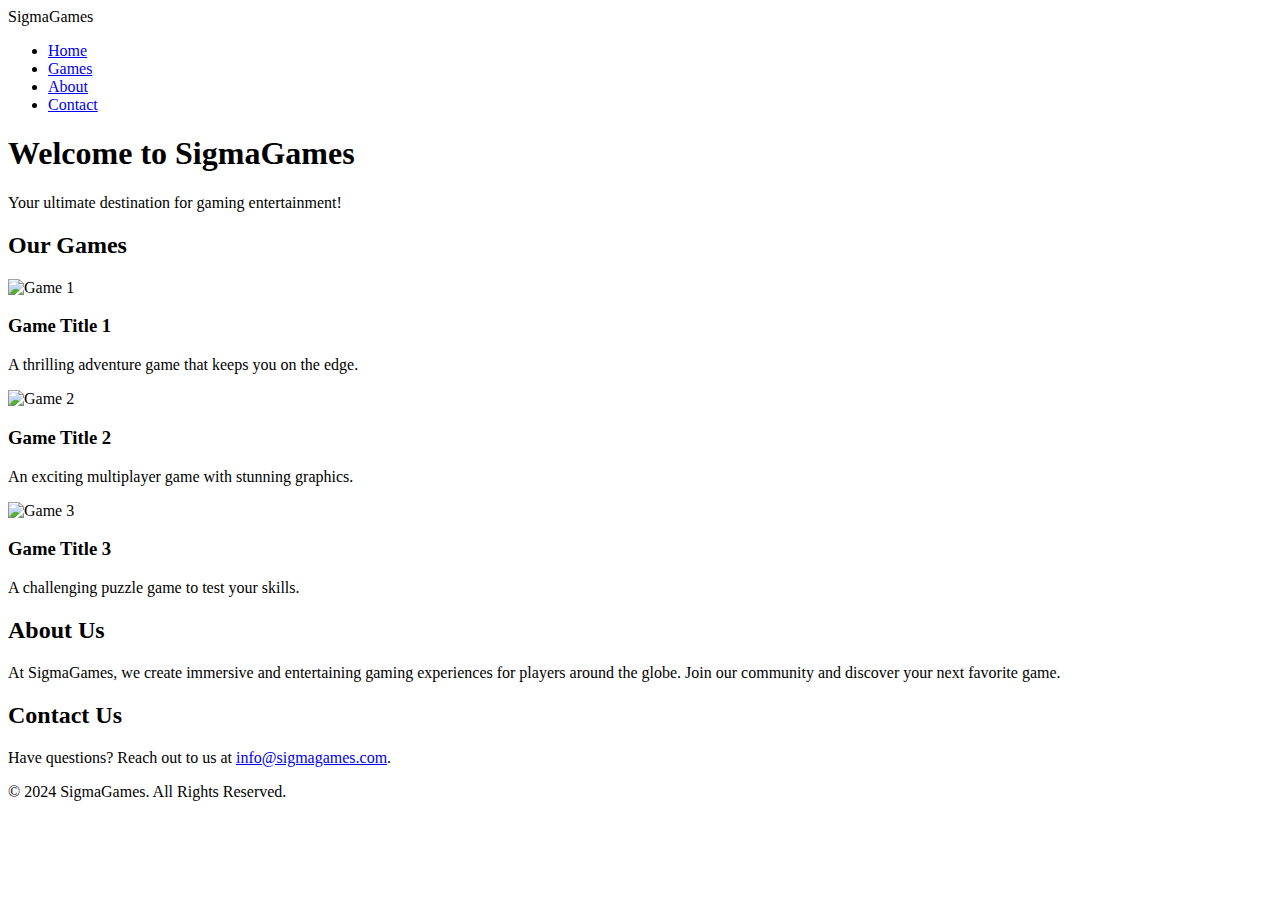
==== index.html @ b73bf2a1 "Create index.html" ====
<!DOCTYPE html>
<html lang="en">
<head>
    <meta charset="UTF-8">
    <meta name="viewport" content="width=device-width, initial-scale=1.0">
    <title>SigmaGames - Gaming Paradise</title>
    <link rel="stylesheet" href="styles.css">
</head>
<body>
    <header>
        <div class="logo">SigmaGames</div>
        <nav>
            <ul>
                <li><a href="#home">Home</a></li>
                <li><a href="#games">Games</a></li>
                <li><a href="#about">About</a></li>
                <li><a href="#contact">Contact</a></li>
            </ul>
        </nav>
    </header>

    <section id="home">
        <div class="hero">
            <h1>Welcome to SigmaGames</h1>
            <p>Your ultimate destination for gaming entertainment!</p>
        </div>
    </section>

    <section id="games">
        <h2>Our Games</h2>
        <div class="games-container">
            <div class="game-card">
                <img src="game1.jpg" alt="Game 1">
                <h3>Game Title 1</h3>
                <p>A thrilling adventure game that keeps you on the edge.</p>
            </div>
            <div class="game-card">
                <img src="game2.jpg" alt="Game 2">
                <h3>Game Title 2</h3>
                <p>An exciting multiplayer game with stunning graphics.</p>
            </div>
            <div class="game-card">
                <img src="game3.jpg" alt="Game 3">
                <h3>Game Title 3</h3>
                <p>A challenging puzzle game to test your skills.</p>
            </div>
        </div>
    </section>

    <section id="about">
        <h2>About Us</h2>
        <p>At SigmaGames, we create immersive and entertaining gaming experiences for players around the globe. Join our community and discover your next favorite game.</p>
    </section>

    <section id="contact">
        <h2>Contact Us</h2>
        <p>Have questions? Reach out to us at <a href="mailto:info@sigmagames.com">info@sigmagames.com</a>.</p>
    </section>

    <footer>
        <p>&copy; 2024 SigmaGames. All Rights Reserved.</p>
    </footer>
</body>
</html>
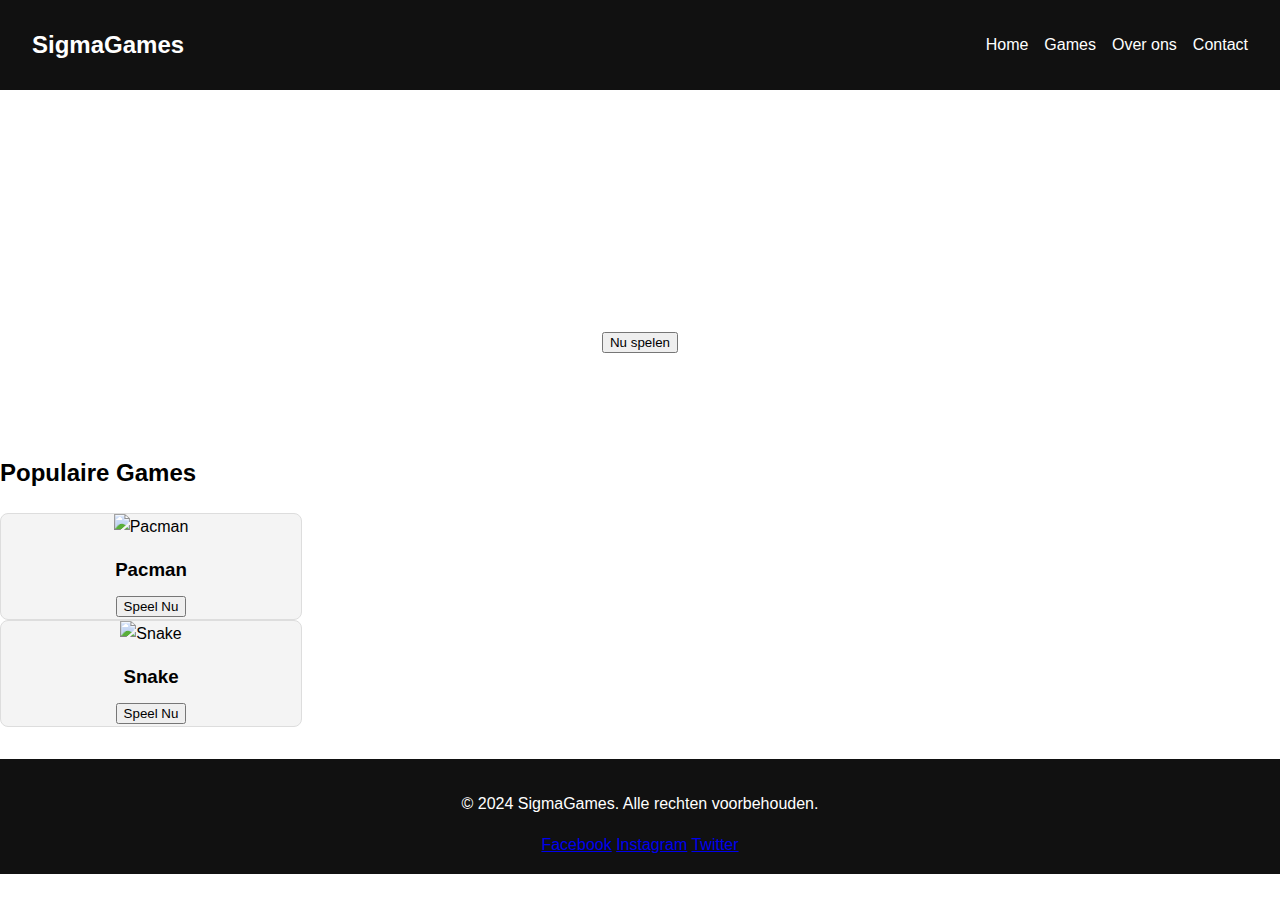
==== commit 57a4ae1f: "Update index.html" ====
--- a/index.html
+++ b/index.html
@@ -3,62 +3,57 @@
 <head>
     <meta charset="UTF-8">
     <meta name="viewport" content="width=device-width, initial-scale=1.0">
-    <title>SigmaGames - Gaming Paradise</title>
+    <title>SigmaGames - Online Gaming Platform</title>
     <link rel="stylesheet" href="styles.css">
 </head>
 <body>
+    <!-- Header -->
     <header>
         <div class="logo">SigmaGames</div>
         <nav>
             <ul>
-                <li><a href="#home">Home</a></li>
-                <li><a href="#games">Games</a></li>
-                <li><a href="#about">About</a></li>
-                <li><a href="#contact">Contact</a></li>
+                <li><a href="#">Home</a></li>
+                <li><a href="#">Games</a></li>
+                <li><a href="#">Over ons</a></li>
+                <li><a href="#">Contact</a></li>
             </ul>
         </nav>
     </header>
 
-    <section id="home">
-        <div class="hero">
-            <h1>Welcome to SigmaGames</h1>
-            <p>Your ultimate destination for gaming entertainment!</p>
-        </div>
+    <!-- Hero Section -->
+    <section class="hero">
+        <h1>Welkom bij SigmaGames!</h1>
+        <p>Speel de leukste games gratis online</p>
+        <button class="play-now">Nu spelen</button>
     </section>
 
-    <section id="games">
-        <h2>Our Games</h2>
-        <div class="games-container">
+    <!-- Games Section -->
+    <section class="games">
+        <h2>Populaire Games</h2>
+        <div class="game-grid">
+            <!-- Game 1 -->
             <div class="game-card">
-                <img src="game1.jpg" alt="Game 1">
-                <h3>Game Title 1</h3>
-                <p>A thrilling adventure game that keeps you on the edge.</p>
+                <img src="pacman.png" alt="Pacman">
+                <h3>Pacman</h3>
+                <button>Speel Nu</button>
             </div>
+            <!-- Game 2 -->
             <div class="game-card">
-                <img src="game2.jpg" alt="Game 2">
-                <h3>Game Title 2</h3>
-                <p>An exciting multiplayer game with stunning graphics.</p>
-            </div>
-            <div class="game-card">
-                <img src="game3.jpg" alt="Game 3">
-                <h3>Game Title 3</h3>
-                <p>A challenging puzzle game to test your skills.</p>
+                <img src="snake.png" alt="Snake">
+                <h3>Snake</h3>
+                <button>Speel Nu</button>
             </div>
         </div>
     </section>
 
-    <section id="about">
-        <h2>About Us</h2>
-        <p>At SigmaGames, we create immersive and entertaining gaming experiences for players around the globe. Join our community and discover your next favorite game.</p>
-    </section>
-
-    <section id="contact">
-        <h2>Contact Us</h2>
-        <p>Have questions? Reach out to us at <a href="mailto:info@sigmagames.com">info@sigmagames.com</a>.</p>
-    </section>
-
+    <!-- Footer -->
     <footer>
-        <p>&copy; 2024 SigmaGames. All Rights Reserved.</p>
+        <p>&copy; 2024 SigmaGames. Alle rechten voorbehouden.</p>
+        <div class="social-media">
+            <a href="#">Facebook</a>
+            <a href="#">Instagram</a>
+            <a href="#">Twitter</a>
+        </div>
     </footer>
 </body>
 </html>
--- a/styles.css
+++ b/styles.css
@@ -0,0 +1,75 @@
+body {
+    margin: 0;
+    font-family: Arial, sans-serif;
+    line-height: 1.6;
+}
+
+header {
+    display: flex;
+    justify-content: space-between;
+    align-items: center;
+    background: #111;
+    color: #fff;
+    padding: 1rem 2rem;
+}
+
+header .logo {
+    font-size: 1.5rem;
+    font-weight: bold;
+}
+
+header nav ul {
+    list-style: none;
+    display: flex;
+    gap: 1rem;
+}
+
+header nav ul li a {
+    color: #fff;
+    text-decoration: none;
+}
+
+.hero {
+    background: url('hero.jpg') no-repeat center center/cover;
+    color: #fff;
+    text-align: center;
+    padding: 5rem 1rem;
+}
+
+.hero h1 {
+    font-size: 2.5rem;
+}
+
+.games-container {
+    display: flex;
+    flex-wrap: wrap;
+    gap: 2rem;
+    justify-content: center;
+    padding: 2rem;
+}
+
+.game-card {
+    background: #f4f4f4;
+    border: 1px solid #ddd;
+    border-radius: 8px;
+    overflow: hidden;
+    width: 300px;
+    text-align: center;
+}
+
+.game-card img {
+    width: 100%;
+    height: auto;
+}
+
+.game-card h3 {
+    margin: 1rem 0 0.5rem;
+}
+
+footer {
+    text-align: center;
+    background: #111;
+    color: #fff;
+    padding: 1rem 0;
+    margin-top: 2rem;
+}
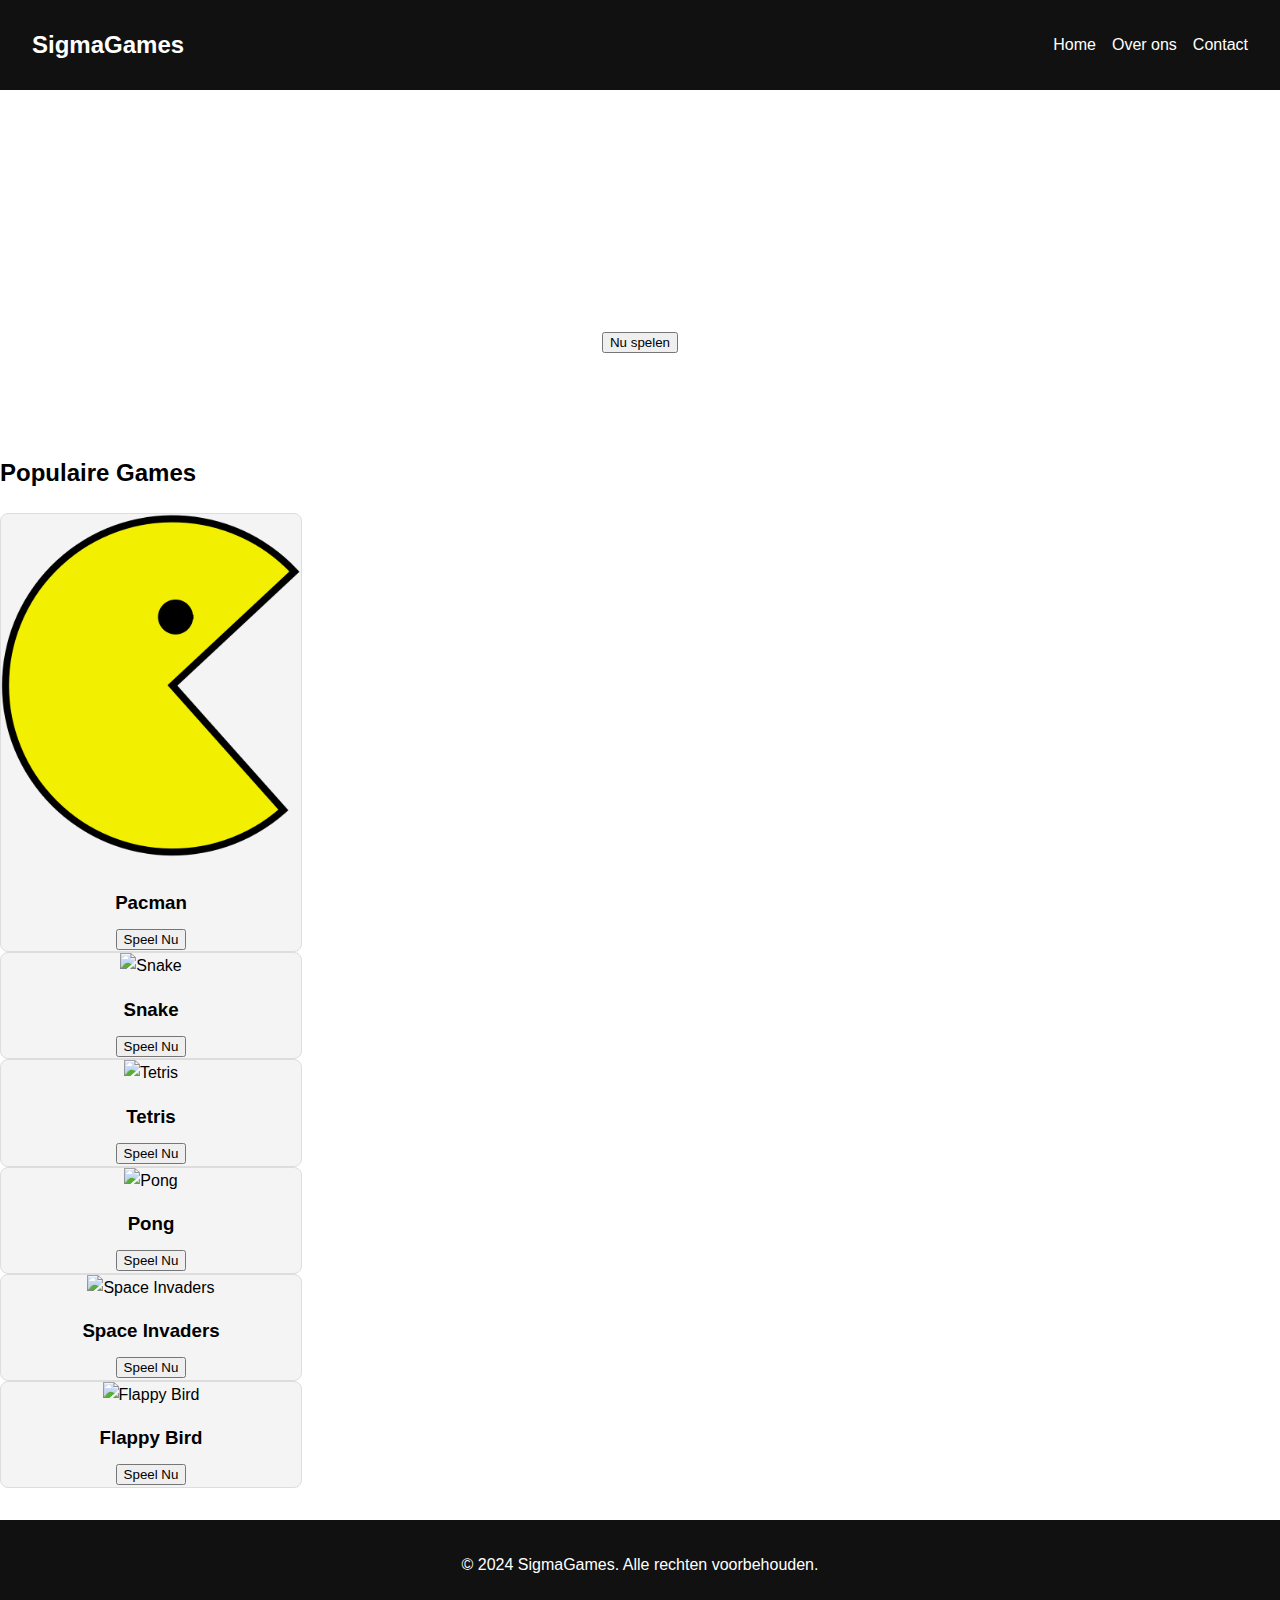
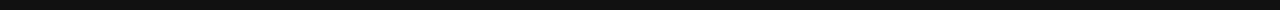
==== commit e55c58e7: "Update index.html" ====
--- a/index.html
+++ b/index.html
@@ -12,10 +12,9 @@
         <div class="logo">SigmaGames</div>
         <nav>
             <ul>
-                <li><a href="#">Home</a></li>
-                <li><a href="#">Games</a></li>
-                <li><a href="#">Over ons</a></li>
-                <li><a href="#">Contact</a></li>
+                <li><a href="index.html">Home</a></li>
+                <li><a href="overons.html">Over ons</a></li>
+                <li><a href="contact.html">Contact</a></li>
             </ul>
         </nav>
     </header>
@@ -24,24 +23,48 @@
     <section class="hero">
         <h1>Welkom bij SigmaGames!</h1>
         <p>Speel de leukste games gratis online</p>
-        <button class="play-now">Nu spelen</button>
+        <button class="play-now" onclick="location.href='#games'">Nu spelen</button>
     </section>
 
     <!-- Games Section -->
-    <section class="games">
+    <section id="games" class="games">
         <h2>Populaire Games</h2>
         <div class="game-grid">
-            <!-- Game 1 -->
+            <!-- Game 1: Pacman -->
             <div class="game-card">
                 <img src="pacman.png" alt="Pacman">
                 <h3>Pacman</h3>
-                <button>Speel Nu</button>
+                <button onclick="location.href='pacman/index.html'">Speel Nu</button>
             </div>
-            <!-- Game 2 -->
+            <!-- Game 2: Snake -->
             <div class="game-card">
                 <img src="snake.png" alt="Snake">
                 <h3>Snake</h3>
-                <button>Speel Nu</button>
+                <button onclick="location.href='snake/index.html'">Speel Nu</button>
+            </div>
+            <!-- Game 3: Tetris -->
+            <div class="game-card">
+                <img src="tetris.png" alt="Tetris">
+                <h3>Tetris</h3>
+                <button onclick="location.href='tetris/index.html'">Speel Nu</button>
+            </div>
+            <!-- Game 4: Pong -->
+            <div class="game-card">
+                <img src="pong.png" alt="Pong">
+                <h3>Pong</h3>
+                <button onclick="location.href='pong/index.html'">Speel Nu</button>
+            </div>
+            <!-- Game 5: Space Invaders -->
+            <div class="game-card">
+                <img src="space_invaders.png" alt="Space Invaders">
+                <h3>Space Invaders</h3>
+                <button onclick="location.href='space_invaders/index.html'">Speel Nu</button>
+            </div>
+            <!-- Game 6: Flappy Bird -->
+            <div class="game-card">
+                <img src="flappy_bird.png" alt="Flappy Bird">
+                <h3>Flappy Bird</h3>
+                <button onclick="location.href='flappy_bird/index.html'">Speel Nu</button>
             </div>
         </div>
     </section>
@@ -49,11 +72,6 @@
     <!-- Footer -->
     <footer>
         <p>&copy; 2024 SigmaGames. Alle rechten voorbehouden.</p>
-        <div class="social-media">
-            <a href="#">Facebook</a>
-            <a href="#">Instagram</a>
-            <a href="#">Twitter</a>
-        </div>
     </footer>
 </body>
 </html>
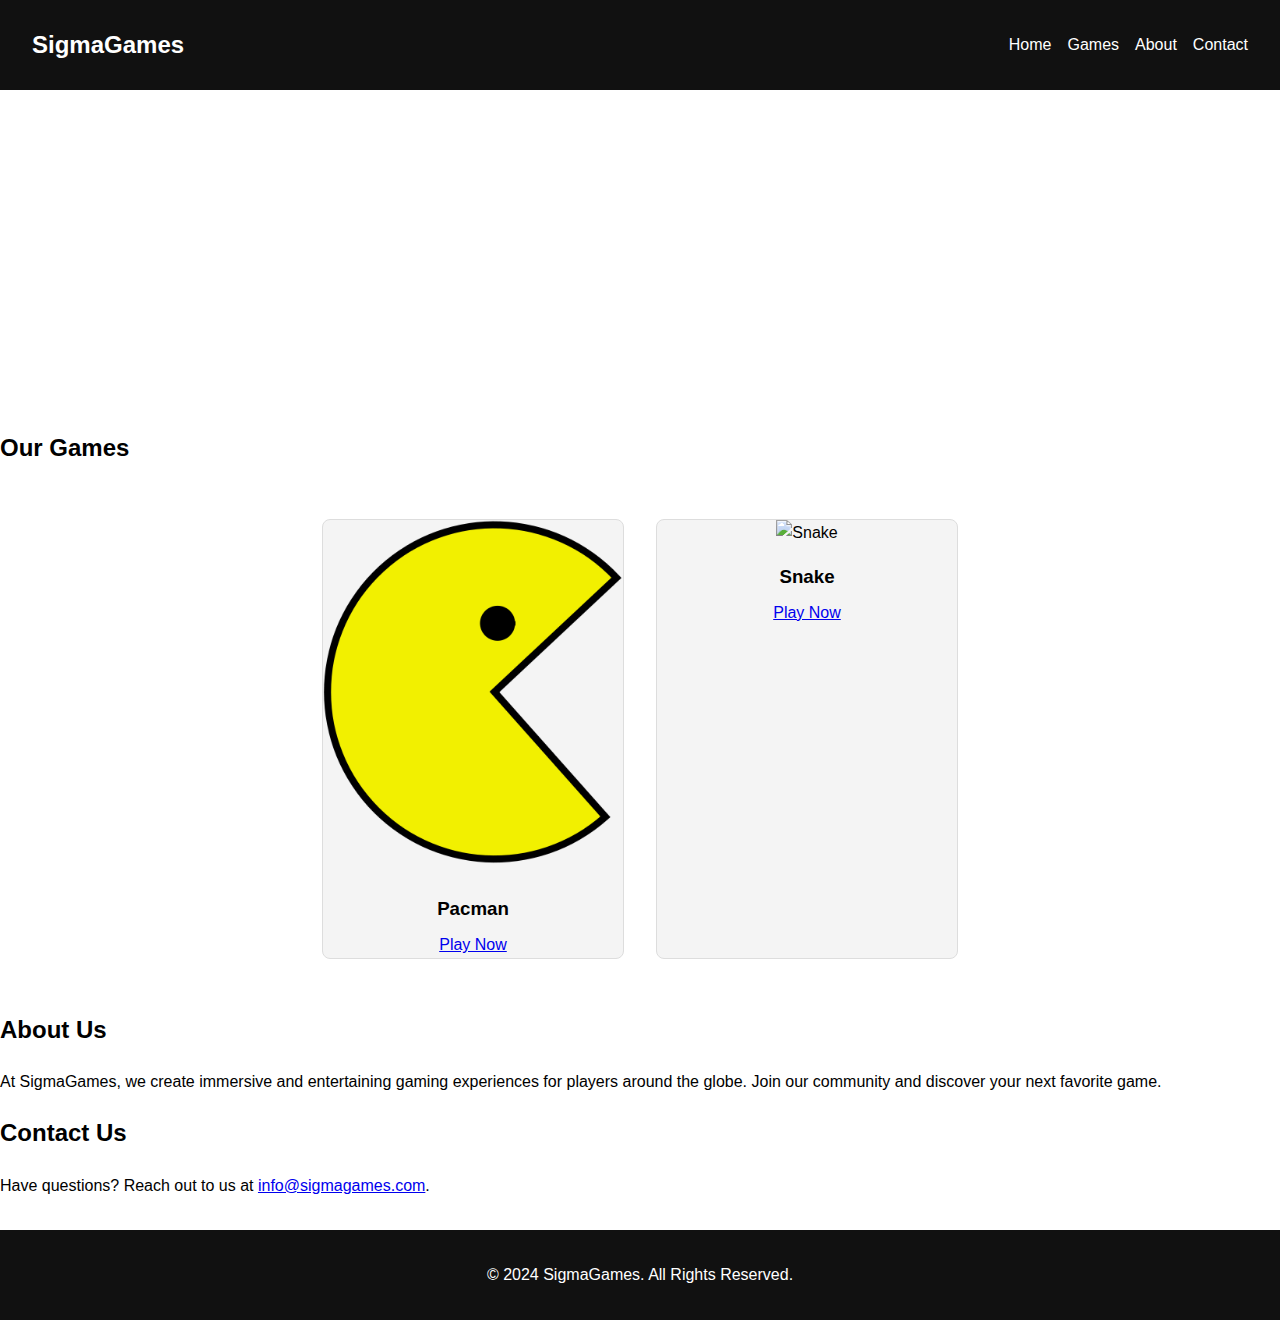
==== commit c8dbc298: "Update index.html" ====
--- a/index.html
+++ b/index.html
@@ -3,75 +3,57 @@
 <head>
     <meta charset="UTF-8">
     <meta name="viewport" content="width=device-width, initial-scale=1.0">
-    <title>SigmaGames - Online Gaming Platform</title>
+    <title>SigmaGames</title>
     <link rel="stylesheet" href="styles.css">
 </head>
 <body>
-    <!-- Header -->
     <header>
         <div class="logo">SigmaGames</div>
         <nav>
             <ul>
-                <li><a href="index.html">Home</a></li>
-                <li><a href="overons.html">Over ons</a></li>
-                <li><a href="contact.html">Contact</a></li>
+                <li><a href="#home">Home</a></li>
+                <li><a href="#games">Games</a></li>
+                <li><a href="#about">About</a></li>
+                <li><a href="#contact">Contact</a></li>
             </ul>
         </nav>
     </header>
 
-    <!-- Hero Section -->
-    <section class="hero">
-        <h1>Welkom bij SigmaGames!</h1>
-        <p>Speel de leukste games gratis online</p>
-        <button class="play-now" onclick="location.href='#games'">Nu spelen</button>
+    <section id="home">
+        <div class="hero">
+            <h1>Welcome to SigmaGames</h1>
+            <p>Your ultimate destination for gaming entertainment!</p>
+        </div>
     </section>
 
-    <!-- Games Section -->
-    <section id="games" class="games">
-        <h2>Populaire Games</h2>
-        <div class="game-grid">
-            <!-- Game 1: Pacman -->
+    <section id="games">
+        <h2>Our Games</h2>
+        <div class="games-container">
             <div class="game-card">
                 <img src="pacman.png" alt="Pacman">
                 <h3>Pacman</h3>
-                <button onclick="location.href='pacman/index.html'">Speel Nu</button>
+                <a href="pacman.html" class="play-btn">Play Now</a>
             </div>
-            <!-- Game 2: Snake -->
             <div class="game-card">
                 <img src="snake.png" alt="Snake">
                 <h3>Snake</h3>
-                <button onclick="location.href='snake/index.html'">Speel Nu</button>
-            </div>
-            <!-- Game 3: Tetris -->
-            <div class="game-card">
-                <img src="tetris.png" alt="Tetris">
-                <h3>Tetris</h3>
-                <button onclick="location.href='tetris/index.html'">Speel Nu</button>
-            </div>
-            <!-- Game 4: Pong -->
-            <div class="game-card">
-                <img src="pong.png" alt="Pong">
-                <h3>Pong</h3>
-                <button onclick="location.href='pong/index.html'">Speel Nu</button>
-            </div>
-            <!-- Game 5: Space Invaders -->
-            <div class="game-card">
-                <img src="space_invaders.png" alt="Space Invaders">
-                <h3>Space Invaders</h3>
-                <button onclick="location.href='space_invaders/index.html'">Speel Nu</button>
-            </div>
-            <!-- Game 6: Flappy Bird -->
-            <div class="game-card">
-                <img src="flappy_bird.png" alt="Flappy Bird">
-                <h3>Flappy Bird</h3>
-                <button onclick="location.href='flappy_bird/index.html'">Speel Nu</button>
+                <a href="snake.html" class="play-btn">Play Now</a>
             </div>
         </div>
     </section>
 
-    <!-- Footer -->
+    <section id="about">
+        <h2>About Us</h2>
+        <p>At SigmaGames, we create immersive and entertaining gaming experiences for players around the globe. Join our community and discover your next favorite game.</p>
+    </section>
+
+    <section id="contact">
+        <h2>Contact Us</h2>
+        <p>Have questions? Reach out to us at <a href="mailto:info@sigmagames.com">info@sigmagames.com</a>.</p>
+    </section>
+
     <footer>
-        <p>&copy; 2024 SigmaGames. Alle rechten voorbehouden.</p>
+        <p>&copy; 2024 SigmaGames. All Rights Reserved.</p>
     </footer>
 </body>
 </html>
